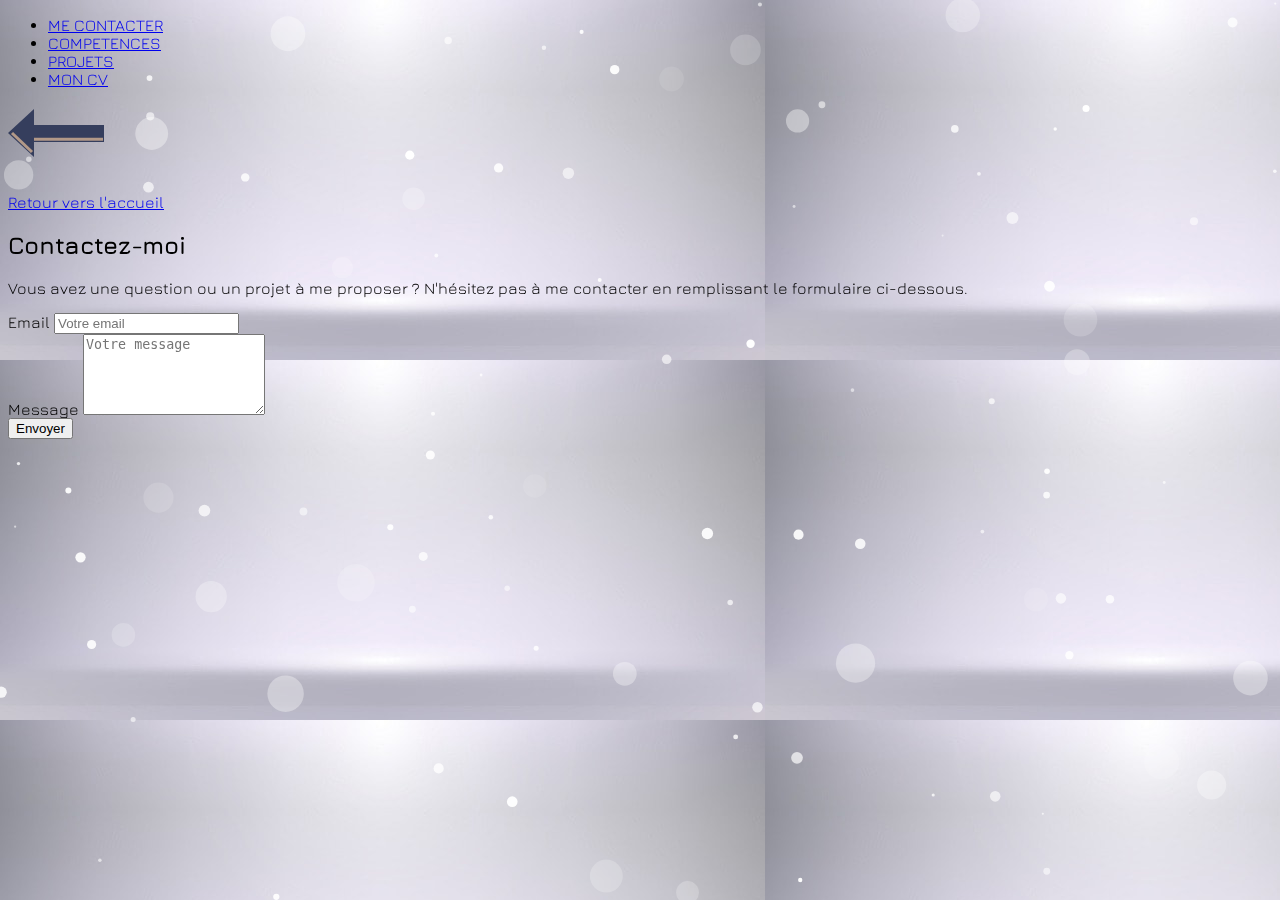
==== contact.html @ 9b6ed47c "init" ====
<!DOCTYPE html>
<html lang="fr">

<head>
    <meta charset="UTF-8">
    <meta name="viewport" content="width=device-width, initial-scale=1.0">
    <title>Sofia Gribanova</title>
    <link rel="preconnect" href="https://fonts.googleapis.com">
    <link rel="preconnect" href="https://fonts.gstatic.com" crossorigin>
    <link rel="icon" type="image/x-icon" href="./img/favicon.ico">
    <link href="https://fonts.googleapis.com/css2?family=Jura:wght@300..700&display=swap" rel="stylesheet">
    <link href="./output.css" rel="stylesheet">
    <style>
        body {
            font-family: 'Jura', sans-serif;
        }
    </style>
    <script src="./scripts/particles.js"></script>
    <link rel="stylesheet" href="./style/particles.css">
</head>
<body class="bg-cover bg-no-repeat bg-center bg-fixed h-screen" style="background-image: url('./img/background.jpg');">

    <canvas id="particles-canvas"></canvas>
    <header>
        <nav class="border-gray-200 px-4 lg:px-6 py-2.5 bg-blue_background text-white">
            <div class="flex flex-wrap justify-between mx-auto max-w-screen-xl">
                <div class="hidden justify-end items-center w-full lg:flex lg:w-auto lg:order-1" id="mobile-menu-2">
                </div>
                <ul class="flex flex-col mt-4 font-extrabold lg:flex-row lg:space-x-8 lg:mt-0 text-2xl ml-auto">
                    <li>
                        <a href="contact.html" class="block py-2 pr-4 pl-3 text-white hover:text-gold">ME CONTACTER</a>
                    </li>
                    <li>
                        <a href="competences.html" class="block py-2 pr-4 pl-3 text-white hover:text-gold">COMPETENCES</a>
                    </li>
                    <li>
                        <a href="projets.html" class="block py-2 pr-4 pl-3 text-white hover:text-gold">PROJETS</a>
                    </li>
                    <li>
                        <a href="cv.html" class="block py-2 pr-4 pl-3 text-white hover:text-gold">MON CV</a>
                    </li>
                </ul>
            </div>
        </nav>
    </header>
    <main>
        <a href="index.html" class="flex flex-col items-center justify-center">
            <img src="./img/arrow.svg" alt="retour" class="w-32">
            <p>Retour vers l'accueil</p>
        </a>
        <section class="flex flex-col items-center justify-center mt-10">
            <h2 class="text-3xl font-bold mb-6">Contactez-moi</h2>
            <div>
                <p class="text-lg text-center">Vous avez une question ou un projet à me proposer ? N'hésitez pas à me contacter en remplissant le formulaire ci-dessous.</p>
            </div>
            <form class="w-full max-w-lg bg-white p-8 rounded-lg shadow-md" 
            action="https://formspree.io/f/xjkkpelg"
            method="POST">
                <div class="mb-4">
                    <label class="block text-gray-700 text-sm font-bold mb-2" for="email">
                        Email
                    </label>
                    <input class="shadow appearance-none border rounded w-full py-2 px-3 text-gray-700 leading-tight focus:outline-none focus:shadow-outline" id="email" type="email" name="email" placeholder="Votre email">
                </div>
                <div class="mb-6">
                    <label class="block text-gray-700 text-sm font-bold mb-2" for="message">
                        Message
                    </label>
                    <textarea class="shadow appearance-none border rounded w-full py-2 px-3 text-gray-700 leading-tight focus:outline-none focus:shadow-outline" id="message" rows="5" name="message" placeholder="Votre message"></textarea>
                </div>
                <div class="flex items-center justify-between">
                    <button class="bg-blue_background hover:animate-blink text-white font-bold py-2 px-4 rounded focus:outline-none focus:shadow-outline" type="submit">
                        Envoyer
                    </button>
                </div>
            </form>
        </section>
    </main>
</body>
</html>
---- style/particles.css ----
#particles-canvas {
    position: fixed;
    top: 0;
    left: 0;
    width: 100%;
    height: 100%;
    z-index: -1;
    /* Derrière tout le contenu */
    pointer-events: none;
    /* Empêche les interactions */
}
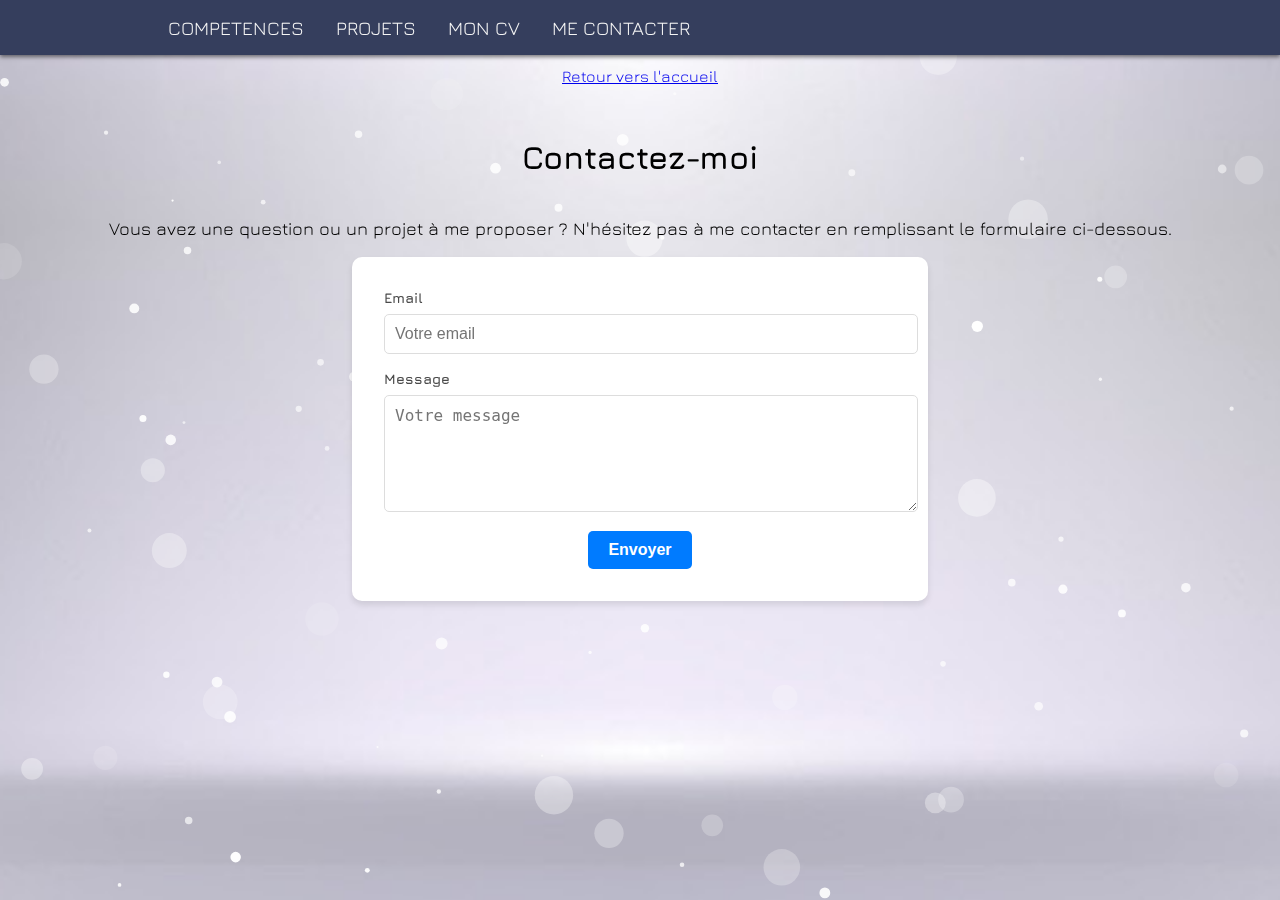
==== commit c68d98e5: "init better" ====
--- a/contact.html
+++ b/contact.html
@@ -9,72 +9,51 @@
     <link rel="preconnect" href="https://fonts.gstatic.com" crossorigin>
     <link rel="icon" type="image/x-icon" href="./img/favicon.ico">
     <link href="https://fonts.googleapis.com/css2?family=Jura:wght@300..700&display=swap" rel="stylesheet">
-    <link href="./output.css" rel="stylesheet">
-    <style>
-        body {
-            font-family: 'Jura', sans-serif;
-        }
-    </style>
+    <link rel="stylesheet" href="./style/contact.css">
+    <link rel="stylesheet" href="./style/particles.css">
     <script src="./scripts/particles.js"></script>
-    <link rel="stylesheet" href="./style/particles.css">
+    <link rel="stylesheet" href="./style/index.css">
 </head>
-<body class="bg-cover bg-no-repeat bg-center bg-fixed h-screen" style="background-image: url('./img/background.jpg');">
+
+<body class="body-background">
 
     <canvas id="particles-canvas"></canvas>
-    <header>
-        <nav class="border-gray-200 px-4 lg:px-6 py-2.5 bg-blue_background text-white">
-            <div class="flex flex-wrap justify-between mx-auto max-w-screen-xl">
-                <div class="hidden justify-end items-center w-full lg:flex lg:w-auto lg:order-1" id="mobile-menu-2">
-                </div>
-                <ul class="flex flex-col mt-4 font-extrabold lg:flex-row lg:space-x-8 lg:mt-0 text-2xl ml-auto">
-                    <li>
-                        <a href="contact.html" class="block py-2 pr-4 pl-3 text-white hover:text-gold">ME CONTACTER</a>
-                    </li>
-                    <li>
-                        <a href="competences.html" class="block py-2 pr-4 pl-3 text-white hover:text-gold">COMPETENCES</a>
-                    </li>
-                    <li>
-                        <a href="projets.html" class="block py-2 pr-4 pl-3 text-white hover:text-gold">PROJETS</a>
-                    </li>
-                    <li>
-                        <a href="cv.html" class="block py-2 pr-4 pl-3 text-white hover:text-gold">MON CV</a>
-                    </li>
+    <header class="header">
+        <nav class="nav-bar">
+            <div class="nav-container">
+                <ul class="nav-links">
+                    <li><a href="index.html#competences" class="nav-link">COMPETENCES</a></li>
+                    <li><a href="index.html#projets" class="nav-link">PROJETS</a></li>
+                    <li><a href="cv.html" class="nav-link">MON CV</a></li>
+                    <li><a href="contact.html" class="nav-link">ME CONTACTER</a></li>
                 </ul>
             </div>
         </nav>
     </header>
     <main>
         <a href="index.html" class="flex flex-col items-center justify-center">
-            <img src="./img/arrow.svg" alt="retour" class="w-32">
+            <img src="./img/arrow.svg" alt="retour" class="arrow-img">
             <p>Retour vers l'accueil</p>
         </a>
         <section class="flex flex-col items-center justify-center mt-10">
-            <h2 class="text-3xl font-bold mb-6">Contactez-moi</h2>
+            <h2 class="title">Contactez-moi</h2>
             <div>
-                <p class="text-lg text-center">Vous avez une question ou un projet à me proposer ? N'hésitez pas à me contacter en remplissant le formulaire ci-dessous.</p>
+                <p class="subtitle">Vous avez une question ou un projet à me proposer ? N'hésitez pas à me contacter en remplissant le formulaire ci-dessous.</p>
             </div>
-            <form class="w-full max-w-lg bg-white p-8 rounded-lg shadow-md" 
-            action="https://formspree.io/f/xjkkpelg"
-            method="POST">
-                <div class="mb-4">
-                    <label class="block text-gray-700 text-sm font-bold mb-2" for="email">
-                        Email
-                    </label>
-                    <input class="shadow appearance-none border rounded w-full py-2 px-3 text-gray-700 leading-tight focus:outline-none focus:shadow-outline" id="email" type="email" name="email" placeholder="Votre email">
+            <form class="contact-form" action="https://formspree.io/f/xjkkpelg" method="POST">
+                <div class="form-field">
+                    <label class="label" for="email">Email</label>
+                    <input class="input" id="email" type="email" name="email" placeholder="Votre email">
                 </div>
-                <div class="mb-6">
-                    <label class="block text-gray-700 text-sm font-bold mb-2" for="message">
-                        Message
-                    </label>
-                    <textarea class="shadow appearance-none border rounded w-full py-2 px-3 text-gray-700 leading-tight focus:outline-none focus:shadow-outline" id="message" rows="5" name="message" placeholder="Votre message"></textarea>
+                <div class="form-field">
+                    <label class="label" for="message">Message</label>
+                    <textarea class="textarea" id="message" rows="5" name="message" placeholder="Votre message"></textarea>
                 </div>
-                <div class="flex items-center justify-between">
-                    <button class="bg-blue_background hover:animate-blink text-white font-bold py-2 px-4 rounded focus:outline-none focus:shadow-outline" type="submit">
-                        Envoyer
-                    </button>
+                <div class="button-container">
+                    <button class="submit-button" type="submit">Envoyer</button>
                 </div>
             </form>
         </section>
     </main>
 </body>
-</html>+</html>
--- a/style/contact.css
+++ b/style/contact.css
@@ -0,0 +1,102 @@
+
+/* Main Content */
+main {
+    padding: 20px;
+}
+
+/* Flex utilities */
+.flex {
+    display: flex;
+}
+
+.flex-col {
+    flex-direction: column;
+}
+
+.items-center {
+    justify-content: center;
+    align-items: center;
+}
+
+.justify-center {
+    justify-content: center;
+}
+
+.mt-10 {
+    margin-top: 10px;
+}
+
+/* Titles and text */
+.title {
+    font-size: 2rem;
+    font-weight: bold;
+    margin-bottom: 24px;
+}
+
+.subtitle {
+    font-size: 1.125rem;
+    text-align: center;
+}
+
+/* Contact Form */
+.contact-form {
+    width: 100%;
+    max-width: 32rem;
+    background-color: white;
+    padding: 2rem;
+    border-radius: 10px;
+    box-shadow: 0 4px 6px rgba(0, 0, 0, 0.1);
+}
+
+.form-field {
+    margin-bottom: 16px;
+}
+
+.label {
+    display: block;
+    font-size: 0.875rem;
+    font-weight: bold;
+    color: #4a4a4a;
+    margin-bottom: 8px;
+}
+
+.input,
+.textarea {
+    width: 100%;
+    padding: 10px;
+    border: 1px solid #ddd;
+    border-radius: 5px;
+    font-size: 1rem;
+    color: #333;
+}
+
+.textarea {
+    resize: vertical;
+}
+
+.button-container {
+    display: flex;
+    justify-content: center;
+}
+
+.submit-button {
+    background-color: #007BFF;
+    color: white;
+    font-weight: bold;
+    padding: 10px 20px;
+    border-radius: 5px;
+    cursor: pointer;
+    border: none;
+    font-size: 1rem;
+    transition: background-color 0.3s ease;
+}
+
+.submit-button:hover {
+    background-color: #0056b3;
+}
+
+/* Arrow image */
+.arrow-img {
+    width: 2rem;
+    margin-bottom: 8px;
+}
--- a/style/index.css
+++ b/style/index.css
@@ -0,0 +1,264 @@
+body {
+    margin: 0;
+    padding: 0;
+    font-family: 'Jura', sans-serif;
+    background-image: url('../img/background.jpg');
+    background-size: cover;     /* Correspond à bg-cover */
+    background-repeat: no-repeat; /* Correspond à bg-no-repeat */
+    background-position: center;  /* Correspond à bg-center */
+    background-attachment: fixed; /* Correspond à bg-fixed */
+    height: 100vh;                /* Correspond à h-screen */
+}
+
+
+
+#background-overlay {
+    position: fixed;
+    top: 0;
+    left: 0;
+    width: 100%;
+    height: 100%;
+    z-index: -1;
+}
+
+.header {
+    position: fixed;
+    background-color: rgb(53, 62, 93);
+    width: 100%;
+    z-index: 1000;
+    box-shadow: 0 2px 4px rgba(0, 0, 0, 0.5);
+}
+
+.nav-bar {
+    display: flex;
+    justify-content: center;
+}
+
+.nav-container {
+    width: 80%;
+    display: flex;
+    justify-content: space-between;
+    align-items: center;
+}
+
+.nav-links {
+    list-style: none;
+    display: flex;
+    gap: 2rem;
+}
+
+.nav-link {
+    text-decoration: none;
+    color: #f5f5f5;
+    font-size: 1.2rem;
+    transition: color 0.3s ease;
+}
+
+.nav-link:hover {
+    color: #00ff99;
+}
+
+.main-container {
+    padding: 6rem 2rem;
+}
+
+.profile-section {
+    display: flex;
+    align-items: center;
+    justify-content: center;
+    gap: 2rem;
+    margin-bottom: 4rem;
+}
+
+.profile-photo {
+    position: relative;
+}
+
+.photo-wrapper {
+    border-radius: 50%;
+    overflow: hidden;
+    width: 150px;
+    height: 150px;
+}
+
+.photo {
+    width: 100%;
+    height: 100%;
+    object-fit: cover;
+}
+
+.photo-decoration {
+    position: absolute;
+    bottom:0;
+    width: 110%;
+    margin:auto;
+}
+
+.profile-description {
+    text-align: center;
+}
+
+.profile-name {
+    font-size: 2.5rem;
+    margin: 0;
+}
+
+.profile-age, .profile-bio {
+    margin: 0.5rem 0;
+}
+
+.skills-section {
+    margin-bottom: 4rem;
+}
+
+.skills-grid {
+    display: flex;
+    justify-content: center;
+    gap: 2rem;
+}
+
+.skill-card {
+    padding: 1.5rem;
+    border-radius: 12px;
+    width: 250px;
+    text-align: center;
+    box-shadow: 0 4px 8px rgba(0, 0, 0, 0.3);
+}
+
+.skill-title {
+    position: relative;
+    margin-bottom: 1rem;
+}
+
+.skill-title p{
+    margin:0;
+    color:white;
+}
+
+.skill-bg {
+    width: 80%;
+    margin:auto;
+}
+
+.skill-title p {
+    position: absolute;
+    top: 50%;
+    left: 50%;
+    transform: translate(-50%, -50%);
+    font-size: 1.5rem;
+    font-weight: bold;
+}
+
+.skill-list {
+    list-style: none;
+    padding: 3%;
+    margin: 0;
+}
+
+.skill-list li {
+    margin: 0.5rem 0;
+    list-style-image: url('../img/one_point.svg'); /* Ajout de l'image comme puce */
+}
+
+
+.special-skill {
+    width: 50%;
+    text-align: center;
+    
+    margin:auto;
+    margin-top: 4rem;
+}
+
+.special-skill-card {
+    padding: 2rem;
+    border-radius: 12px;
+    display: inline-block;
+    box-shadow: 0 4px 12px rgba(0, 0, 0, 0.4);
+}
+
+.special-skill-title {
+    position: relative;
+    margin-bottom: 1rem;
+}
+
+.special-skill-title p {
+    margin: 0;
+    color: white;
+    position: absolute;
+    top: 50%;
+    left: 50%;
+    transform: translate(-50%, -50%);
+    font-size: 1.5rem;
+    font-weight: bold;
+}
+
+.special-skill-name {
+    font-size: 2rem;
+    margin: 1rem 0;
+}
+
+.special-skill-description {
+    margin: 1rem 0;
+    font-size: 1rem;
+    line-height: 1.5;
+}
+
+.buttons {
+    display: flex;
+    justify-content: center;
+    gap: 1rem;
+    margin-top: 1.5rem;
+}
+
+.button-blue, .button-gold {
+    text-decoration: none;
+    padding: 0.75rem 1.5rem;
+    border-radius: 8px;
+    font-weight: bold;
+    color: #fff;
+    transition: background-color 0.3s ease;
+}
+
+.button-blue {
+    background-color: rgb(53, 62, 93);
+}
+
+.button-blue:hover {
+    background-color: rgb(83, 98, 150);
+}
+
+.button-gold {
+    background-color: #B29988;
+}
+
+.button-gold:hover {
+    background-color: #5a4e46;
+}
+
+.section-title {
+    text-align: center;
+    font-size: 2rem;
+    margin: 3rem 0 2rem 0;
+    color:white;
+}
+.year{
+    text-align: center;
+    font-size: 2rem;
+    margin: 3rem 0 2rem 0;
+    color:white;
+}
+
+
+.graph-container {
+    display: flex;
+    justify-content: center;
+    align-items: center;
+    margin-top: 2rem;
+}
+
+
+
+
+
+
+
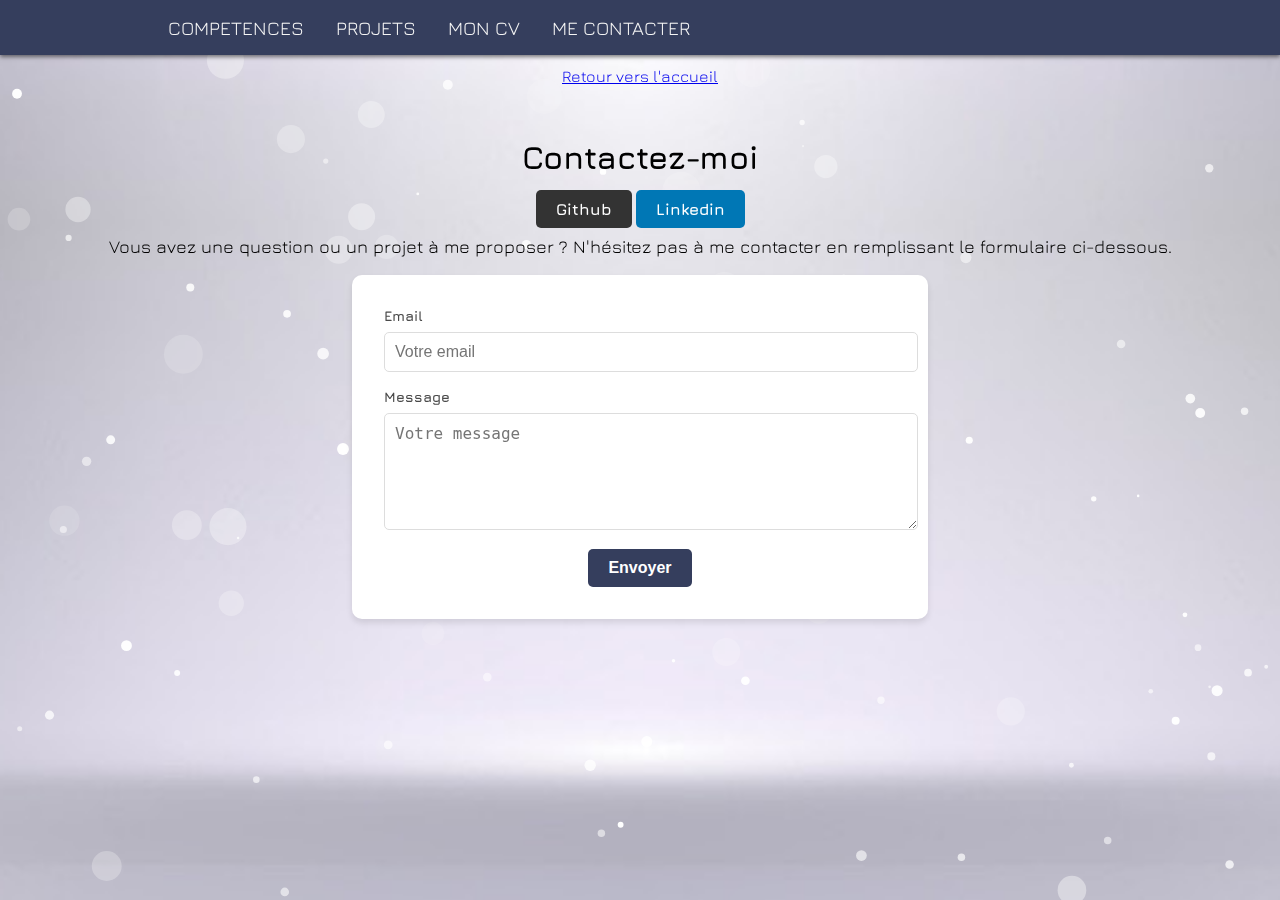
==== commit 4de4a423: "git+link" ====
--- a/contact.html
+++ b/contact.html
@@ -38,6 +38,11 @@
         <section class="flex flex-col items-center justify-center mt-10">
             <h2 class="title">Contactez-moi</h2>
             <div>
+                <a class="github-button" href="https://github.com/pavuchochek" target="_blank" class="github-link">Github</a>
+           
+                <a class="linkedin-button" href="https://www.linkedin.com/in/sofia-gribanova/" target="_blank" class="linkedin-link">Linkedin</a>
+            </div>
+            <div>
                 <p class="subtitle">Vous avez une question ou un projet à me proposer ? N'hésitez pas à me contacter en remplissant le formulaire ci-dessous.</p>
             </div>
             <form class="contact-form" action="https://formspree.io/f/xjkkpelg" method="POST">
--- a/style/contact.css
+++ b/style/contact.css
@@ -80,7 +80,7 @@
 }
 
 .submit-button {
-    background-color: #007BFF;
+    background-color: rgb(53, 62, 93);
     color: white;
     font-weight: bold;
     padding: 10px 20px;
@@ -100,3 +100,29 @@
     width: 2rem;
     margin-bottom: 8px;
 }
+
+.github-button{
+    text-decoration: none;
+    background-color: #333;
+    color: white;
+    font-weight: bold;
+    padding: 10px 20px;
+    border-radius: 5px;
+    cursor: pointer;
+    border: none;
+    font-size: 1rem;
+    transition: background-color 0.3s ease;
+}
+
+.linkedin-button{
+    text-decoration: none;
+    background-color: #0077b5;
+    color: white;
+    font-weight: bold;
+    padding: 10px 20px;
+    border-radius: 5px;
+    cursor: pointer;
+    border: none;
+    font-size: 1rem;
+    transition: background-color 0.3s ease;
+}--- a/style/index.css
+++ b/style/index.css
@@ -55,7 +55,7 @@
 }
 
 .nav-link:hover {
-    color: #00ff99;
+    color: #B29988;
 }
 
 .main-container {
@@ -181,6 +181,13 @@
     margin-bottom: 1rem;
 }
 
+.special-skill-bg {
+    width: 40%;
+    margin:auto;
+}
+
+
+
 .special-skill-title p {
     margin: 0;
     color: white;
@@ -188,7 +195,7 @@
     top: 50%;
     left: 50%;
     transform: translate(-50%, -50%);
-    font-size: 1.5rem;
+    font-size: 1.1rem;
     font-weight: bold;
 }
 
